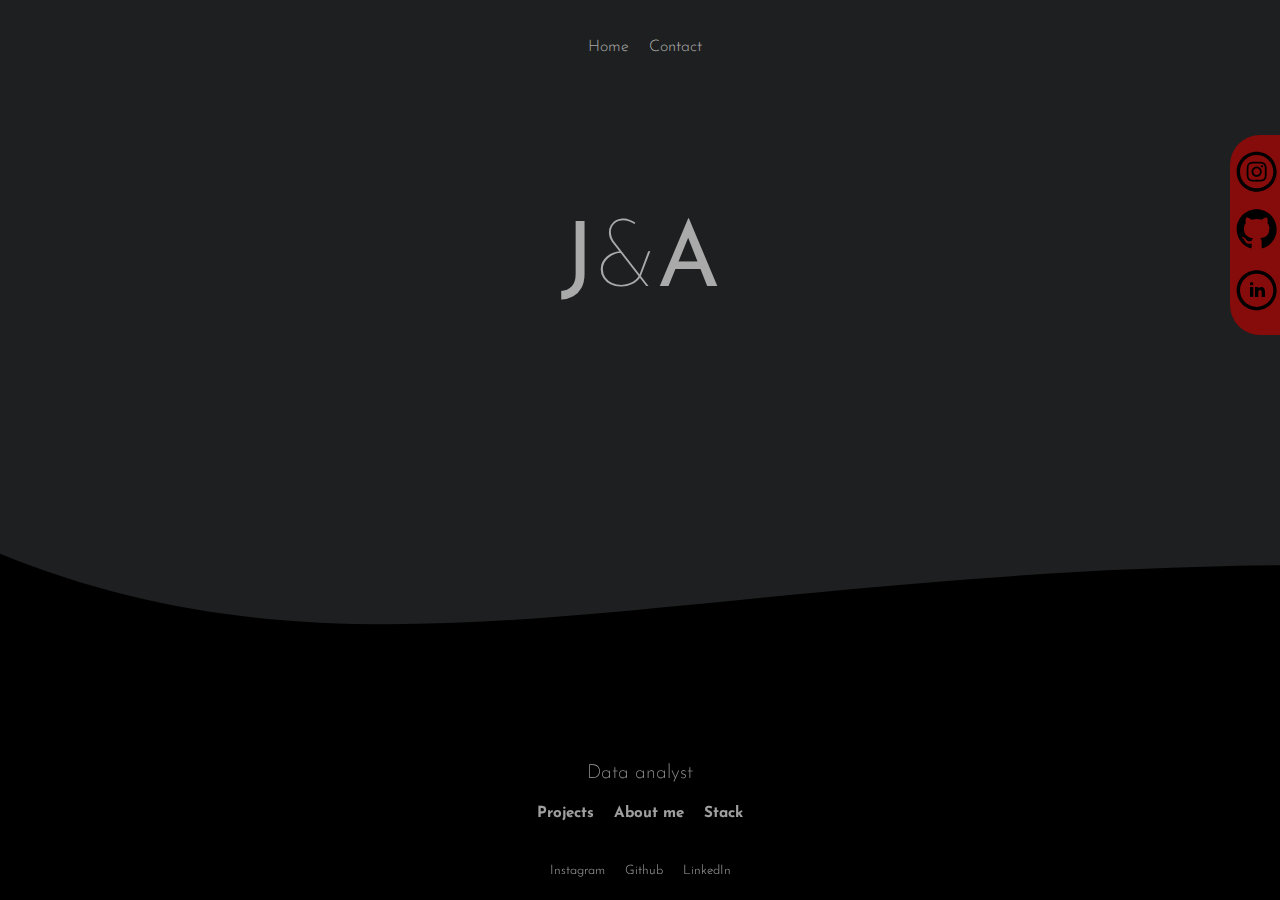
==== index.html @ f3be98b3 "added HTML files" ====
<!doctype html>
<html lang="en">

<head>
    <meta charset="UTF-8">
    <meta name ='viewport' content="width=device-width, initial-scale=1">
    <title>Portfolio With Animations</title>
    <link rel="stylesheet" href="src/styles.css">
</head>

<body>
    <svg version = "1.1" class = "wave"
    xlmn ="https://www.w3.org/2000/svg">
        <path
            d = "
            M0 67
            C 273, 183
              822, -40
              1920, 106
            V 600
            H 0
            V 67
            Z
        ">
        <animate
            repeatCount = "indefinite"
            attributeName = "d"
            dur = "30s"
            attributeType = "XML"
            values= "
                M0 67
                C 473, 283
                822, -40
                1920, 116

                V 600
                H 0
                V 300
                Z;

                M0 77
                C 473, -40
                1222, 283
                1920, 136

                V 600
                H 0
                V 300
                Z;
                
                M0 77
                C 973, 260
                1722, -53
                1920, 120

                V 600
                H 0
                V 300
                Z;

                M0 67
                C 473, 283
                822, -48
                1920, 116

                V 600
                H 0
                V 300
                Z">
        </animate>
    </path>
</svg>


    <header>
        <ul>
            <a href="index.html"><li>Home</li></a>
            <a href="src/pages/contact.html"><li>Contact</li></a>
        </ul>
    </header>

    <section class="section-intro">
        <h1>J<span class = "light-text">&</span>A</h1>
        <div class = 'socials'>
            <div class = 'social'>
                <a href = 'https://www.instagram.com/ang.ski/'>
                    <svg xmlns="http://www.w3.org/2000/svg" viewBox="-14 -10 60 41"><path d="M2 2c5.514 0 10 4.486 10 10s-4.486 10-10 10-10-4.486-10-10 4.486-10 10-10zm0-2c-6.627 0-12 5.373-12 12s5.373 12 12 12 12-5.373 12-12-5.373-12-12-12zm0 7.082c1.602 0 1.792.006 2.425.035 1.627.074 2.385.845 2.46 2.459.028.633.034.822.034 2.424s-.006 1.792-.034 2.424c-.075 1.613-.832 2.386-2.46 2.46-.633.028-.822.035-2.425.035-1.602 0-1.792-.006-2.424-.035-1.63-.075-2.385-.849-2.46-2.46-.028-.632-.035-.822-.035-2.424s.007-1.792.035-2.424c.074-1.615.832-2.386 2.46-2.46.632-.029.822-.034 2.424-.034zm0-1.082c-1.63 0-1.833.007-2.474.037-2.18.1-3.39 1.309-3.49 3.489-.029.641-.036.845-.036 2.474 0 1.63.007 1.834.036 2.474.1 2.179 1.31 3.39 3.49 3.49.641.029.844.036 2.474.036 1.63 0 1.834-.007 2.475-.036 2.176-.1 3.391-1.309 3.489-3.49.029-.64.036-.844.036-2.474 0-1.629-.007-1.833-.036-2.474-.098-2.177-1.309-3.39-3.489-3.489-.641-.03-.845-.037-2.475-.037zm0 2.919c-1.701 0-3.081 1.379-3.081 3.081s1.38 3.081 3.081 3.081 3.081-1.379 3.081-3.081c0-1.701-1.38-3.081-3.081-3.081zm0 5.081c-1.105 0-2-.895-2-2 0-1.104.895-2 2-2 1.104 0 2.001.895 2.001 2s-.897 2-2.001 2zm3.202-5.922c-.397 0-.72.322-.72.72 0 .397.322.72.72.72.398 0 .721-.322.721-.72 0-.398-.322-.72-.721-.72z"/></svg>
                </a>
            </div>
            <div class = 'social'>
                <a href = 'https://github.com/Angjon'>
                    <svg xmlns="http://www.w3.org/2000/svg" viewBox="-14 -5 60 29"><path d="M2 0c-6.626 0-12 5.373-12 12 0 5.302 3.438 9.8 8.207 11.387.599.111.793-.261.793-.577v-2.234c-3.338.726-4.033-1.416-4.033-1.416-.546-1.387-1.333-1.756-1.333-1.756-1.089-.745.083-.729.083-.729 1.205.084 1.839 1.237 1.839 1.237 1.07 1.834 2.807 1.304 3.492.997.107-.775.418-1.305.762-1.604-2.665-.305-5.467-1.334-5.467-5.931 0-1.311.469-2.381 1.236-3.221-.124-.303-.535-1.524.117-3.176 0 0 1.008-.322 3.301 1.23.957-.266 1.983-.399 3.003-.404 1.02.005 2.047.138 3.006.404 2.291-1.552 3.297-1.23 3.297-1.23.653 1.653.242 2.874.118 3.176.77.84 1.235 1.911 1.235 3.221 0 4.609-2.807 5.624-5.479 5.921.43.372.823 1.102.823 2.222v3.293c0 .319.192.694.801.576 4.765-1.589 8.199-6.086 8.199-11.386 0-6.627-5.373-12-12-12z"/></svg>
                </a>
            </div>
            <div class = 'social'>
                <a href = 'https://www.linkedin.com/in/jonas-angulski-71096b219/'>
                    <svg xmlns="http://www.w3.org/2000/svg" viewBox="-14 -2 60 29"><path d="M2 2c5.514 0 10 4.486 10 10s-4.486 10-10 10-10-4.486-10-10 4.486-10 10-10zm0-2c-6.627 0-12 5.373-12 12s5.373 12 12 12 12-5.373 12-12-5.373-12-12-12zm-2 8c0 .557-.447 1.008-1 1.008s-1-.45-1-1.008c0-.557.447-1.008 1-1.008s1 .452 1 1.008zm0 2h-2v6h2v-6zm3 0h-2v6h2v-2.861c0-1.722 2.002-1.881 2.002 0v2.861h1.998v-3.359c0-3.284-3.128-3.164-4-1.548v-1.093z"/></svg>
                </a>
            </div>    
        </div>

    </section>

    
    <footer>
        <h2>Data analyst</h2>
        <div class = "options">
        <a href="src/pages/work.html"><h3>Projects</h3></a>
        <a href="src/pages/about.html"><h3>About me</h3></a>
        <a href="src/pages/stack.html"><h3>Stack</h3></a>

        </div>

        <ul>
            <a href="https://www.instagram.com/ang.ski/" target="_blank"> <li>Instagram</li> </a>
            <a href="https://github.com/Angjon" target="_blank"> <li>Github</li> </a>
            <a href="https://www.linkedin.com/in/jonas-angulski-71096b219/" target="_blank"> <li>LinkedIn</li> </a>
        </ul>
    </footer>
</body>
</html>
---- src/styles.css ----
@import url('https://fonts.googleapis.com/css2?family=Josefin+Sans:wght@100;300;400;500&display=swap');

body {
    background-color: #1e1f20;
    color:#ffffff9f;
    font-family: 'Josefin Sans', sans-serif;
    font-weight: 300;
}

li {
    list-style: none;
    margin: 5px 10px;
}

h1 { 
    font-size: 90px;
    font-weight: 400;
    margin: 0;
}

section {
    display: flex;
    flex-direction: column;
    align-items: center;
}

h2 {
     margin: 3px;
     font-weight: 200;
     text-align: center;
}

h3 {
    margin: 0;
}

.subtitle {
    font-size: 50px;
    font-weight: 400;
    margin-top: 15px;
}

.work-details {
    width: 50%;
}

.work-details td {
    padding: 30px;
    font-size: small;
}

a:hover {
    color: #c58282;
}


.section-intro {
    text-align: center;
    margin-top: 15vh;
}

.light-text {
    font-weight: 100;
}

header ul {
    display: flex;
    padding: 10px 10px 50px 20px;
}

header {
    display:flex;
    justify-content: center;
    height: 75px
}

.socials {
    width: 50px;
    height: 200px;
    background-color: #860b0b;
    border-radius: 30px 0 0 30px;
    position: fixed;
    right: 0;
    top: 15vh;
}

@media only screen and (max-width: 300px) {
    .socials {
        display: none;
    }

}

.social {
    width: 100px;
    height: 33%;
}

.wave {
    fill: rgb(0, 0, 0);
    width: 100vw;
    height: 46vh;
    position: fixed;
    bottom: 0;
    left: 0;
}

.social svg {
    fill: black;

}

footer {
    display: flex;
    position: fixed;
    bottom: 0px;
    left: 0px;
    justify-content: center;
    width: 100vw;
    font-size: small;
    flex-direction: column;
    align-items: center;
}

.about-me {
    width: 60%;
    text-align: center;
}

.about-me img {
    border-radius: 50%;
    height: 200px;
    margin: 40px 10px 10px 10px;
}

.options {
    display: flex;
}

.options a {
    margin: 20px 10px;
}

a {
    text-decoration: none;
    color:#ffffff9f;
}

footer ul {
    padding: 5px;
    display: flex;
}


@media only screen and (max-width: 600px) {
    .work-details {
        width: 80%;

    }

    .work-details td {

        padding: 5px;
    }
}

.sub-pages-footer {
    position: relative;
}

/*Stack pages*/

.stacks h3 {
    display: flex;
    flex-direction: column;
    align-items: center;
    font-weight: 300;
    font-size: medium;
    padding: 3px;
}

/*contact pages*/

.form-submit {

    width: 50%;
}

.form-submit form {
    width: 100%;
}

.form-submit .form-row {
    display: flex;
    justify-content: space-between;
}

.form-row .form-control {
    width: 50%;
    font-size: 10px;
    padding: 5px;
    font-family: 'Josefin Sans', sans-serif;
}

.form-row .form-control:focus, 
.form-submit textarea:focus {

    outline: 0;
    background-color: rgb(212, 168, 168);
}

textarea {
    font-family: 'Josefin Sans', sans-serif;
    width: 100%;
    padding: 0;
    resize: none;
    font-size: 10px;
    margin-top: 5px;
    padding: 8px 0;
}

form button {

    width: 100%;
    background-color: #49cf6b;
    padding: 3px;
    font-family: 'Josefin Sans', sans-serif;
    border: none;
    font-size: 12px;
}

@media only screen and (max-width: 600px) {

    .form-submit {
        width: 80%;
    }

    .form-submit .form-row {
        display: flex;
        flex-direction: column;
        width: 100%;
    }

    .form-row .form-control {
        width: 100%;
        margin-top: 5px;
    }
}
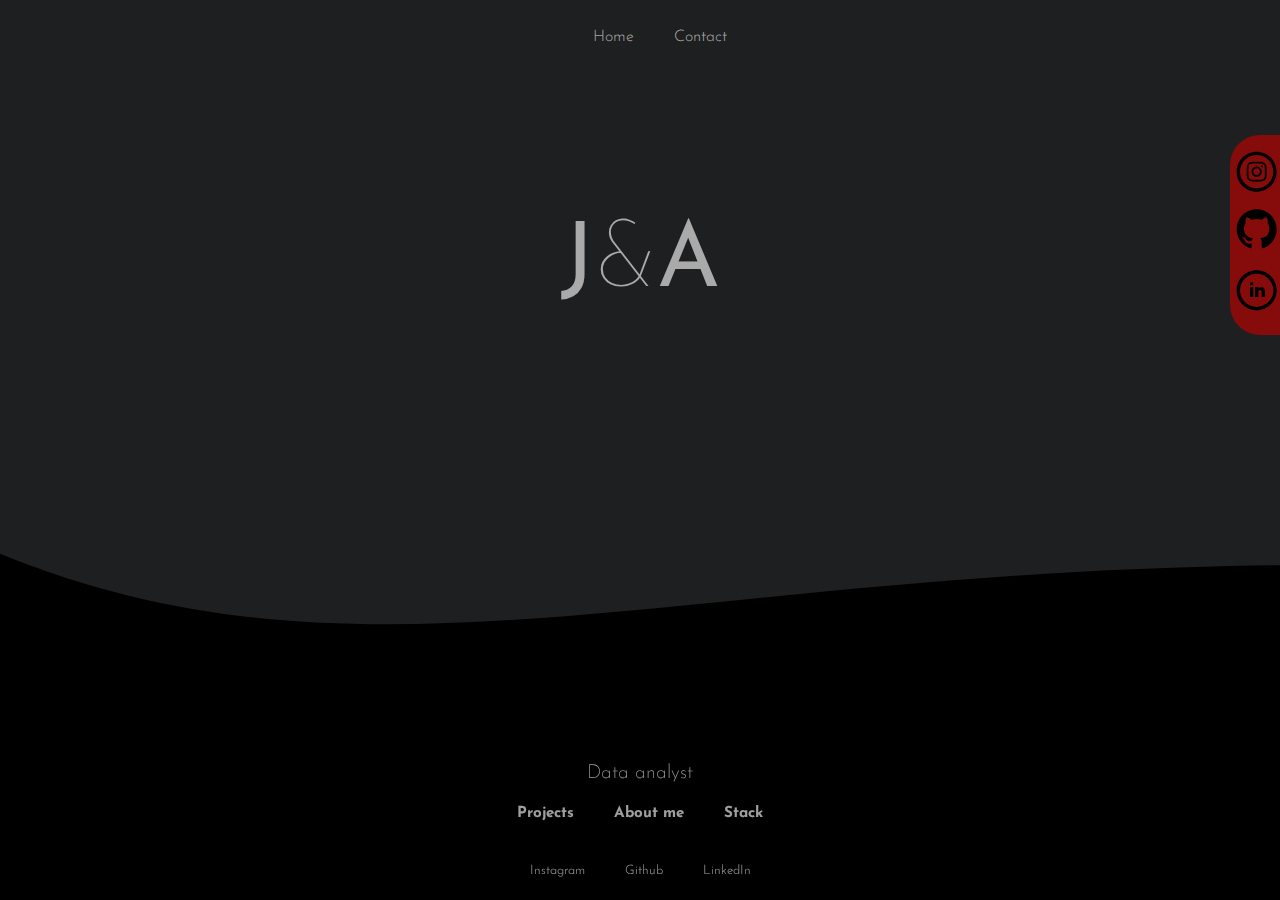
==== commit 7a3d1534: "new hovering styling" ====
--- a/index.html
+++ b/index.html
@@ -72,7 +72,7 @@
 </svg>
 
 
-    <header>
+    <header class = "header-hover">
         <ul>
             <a href="index.html"><li>Home</li></a>
             <a href="src/pages/contact.html"><li>Contact</li></a>
@@ -83,17 +83,17 @@
         <h1>J<span class = "light-text">&</span>A</h1>
         <div class = 'socials'>
             <div class = 'social'>
-                <a href = 'https://www.instagram.com/ang.ski/'>
+                <a href = 'https://www.instagram.com/ang.ski/' target="_blank" class="socials-tag">
                     <svg xmlns="http://www.w3.org/2000/svg" viewBox="-14 -10 60 41"><path d="M2 2c5.514 0 10 4.486 10 10s-4.486 10-10 10-10-4.486-10-10 4.486-10 10-10zm0-2c-6.627 0-12 5.373-12 12s5.373 12 12 12 12-5.373 12-12-5.373-12-12-12zm0 7.082c1.602 0 1.792.006 2.425.035 1.627.074 2.385.845 2.46 2.459.028.633.034.822.034 2.424s-.006 1.792-.034 2.424c-.075 1.613-.832 2.386-2.46 2.46-.633.028-.822.035-2.425.035-1.602 0-1.792-.006-2.424-.035-1.63-.075-2.385-.849-2.46-2.46-.028-.632-.035-.822-.035-2.424s.007-1.792.035-2.424c.074-1.615.832-2.386 2.46-2.46.632-.029.822-.034 2.424-.034zm0-1.082c-1.63 0-1.833.007-2.474.037-2.18.1-3.39 1.309-3.49 3.489-.029.641-.036.845-.036 2.474 0 1.63.007 1.834.036 2.474.1 2.179 1.31 3.39 3.49 3.49.641.029.844.036 2.474.036 1.63 0 1.834-.007 2.475-.036 2.176-.1 3.391-1.309 3.489-3.49.029-.64.036-.844.036-2.474 0-1.629-.007-1.833-.036-2.474-.098-2.177-1.309-3.39-3.489-3.489-.641-.03-.845-.037-2.475-.037zm0 2.919c-1.701 0-3.081 1.379-3.081 3.081s1.38 3.081 3.081 3.081 3.081-1.379 3.081-3.081c0-1.701-1.38-3.081-3.081-3.081zm0 5.081c-1.105 0-2-.895-2-2 0-1.104.895-2 2-2 1.104 0 2.001.895 2.001 2s-.897 2-2.001 2zm3.202-5.922c-.397 0-.72.322-.72.72 0 .397.322.72.72.72.398 0 .721-.322.721-.72 0-.398-.322-.72-.721-.72z"/></svg>
                 </a>
             </div>
             <div class = 'social'>
-                <a href = 'https://github.com/Angjon'>
+                <a href = 'https://github.com/Angjon' target="_blank" class="socials-tag">
                     <svg xmlns="http://www.w3.org/2000/svg" viewBox="-14 -5 60 29"><path d="M2 0c-6.626 0-12 5.373-12 12 0 5.302 3.438 9.8 8.207 11.387.599.111.793-.261.793-.577v-2.234c-3.338.726-4.033-1.416-4.033-1.416-.546-1.387-1.333-1.756-1.333-1.756-1.089-.745.083-.729.083-.729 1.205.084 1.839 1.237 1.839 1.237 1.07 1.834 2.807 1.304 3.492.997.107-.775.418-1.305.762-1.604-2.665-.305-5.467-1.334-5.467-5.931 0-1.311.469-2.381 1.236-3.221-.124-.303-.535-1.524.117-3.176 0 0 1.008-.322 3.301 1.23.957-.266 1.983-.399 3.003-.404 1.02.005 2.047.138 3.006.404 2.291-1.552 3.297-1.23 3.297-1.23.653 1.653.242 2.874.118 3.176.77.84 1.235 1.911 1.235 3.221 0 4.609-2.807 5.624-5.479 5.921.43.372.823 1.102.823 2.222v3.293c0 .319.192.694.801.576 4.765-1.589 8.199-6.086 8.199-11.386 0-6.627-5.373-12-12-12z"/></svg>
                 </a>
             </div>
             <div class = 'social'>
-                <a href = 'https://www.linkedin.com/in/jonas-angulski-71096b219/'>
+                <a href = 'https://www.linkedin.com/in/jonas-angulski-71096b219/' target="_blank" class="socials-tag">
                     <svg xmlns="http://www.w3.org/2000/svg" viewBox="-14 -2 60 29"><path d="M2 2c5.514 0 10 4.486 10 10s-4.486 10-10 10-10-4.486-10-10 4.486-10 10-10zm0-2c-6.627 0-12 5.373-12 12s5.373 12 12 12 12-5.373 12-12-5.373-12-12-12zm-2 8c0 .557-.447 1.008-1 1.008s-1-.45-1-1.008c0-.557.447-1.008 1-1.008s1 .452 1 1.008zm0 2h-2v6h2v-6zm3 0h-2v6h2v-2.861c0-1.722 2.002-1.881 2.002 0v2.861h1.998v-3.359c0-3.284-3.128-3.164-4-1.548v-1.093z"/></svg>
                 </a>
             </div>    
--- a/src/styles.css
+++ b/src/styles.css
@@ -53,6 +53,27 @@
     color: #c58282;
 }
 
+a:not(.socials-tag) {
+    position: relative;
+    padding: 0 10px;
+}
+
+a:not(.socials-tag)::after {
+    content: "";
+    position: absolute;
+    background-color: #c58282;
+    height: 3px;
+    width: 0;
+    left: 0;
+    bottom: -3px;
+    transition: 0.3s;
+}
+
+a:hover::after {
+    width: 100%;
+    color: #c58282;
+
+}
 
 .section-intro {
     text-align: center;
@@ -65,7 +86,24 @@
 
 header ul {
     display: flex;
-    padding: 10px 10px 50px 20px;
+    position: relative;
+}
+
+
+.header-hover a::after {
+    content: "";
+    position: absolute;
+    background-color: #c58282;
+    height: 3px;
+    width: 0;
+    left: 0;
+    bottom: 20px;
+    transition: 0.3s;
+}
+
+.header-hover a:hover::after {
+    width: 100%;
+    color: #c58282;
 }
 
 header {
@@ -110,6 +148,11 @@
 
 }
 
+.social a {
+    text-decoration: none;
+
+}
+
 footer {
     display: flex;
     position: fixed;
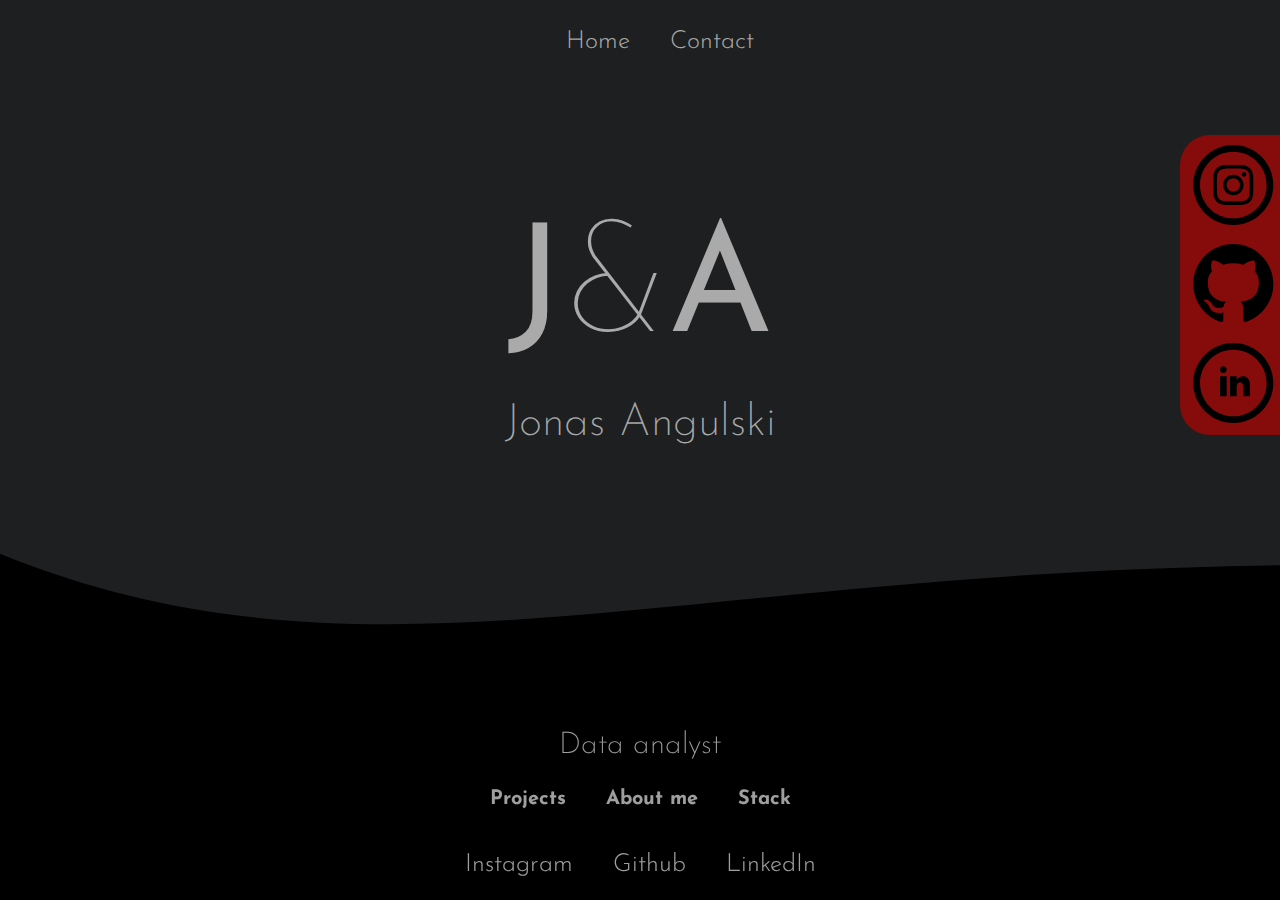
==== commit 5118fe88: "new index styling" ====
--- a/index.html
+++ b/index.html
@@ -81,20 +81,21 @@
 
     <section class="section-intro">
         <h1>J<span class = "light-text">&</span>A</h1>
+        <p><h4>Jonas Angulski</h4></p>
         <div class = 'socials'>
             <div class = 'social'>
                 <a href = 'https://www.instagram.com/ang.ski/' target="_blank" class="socials-tag">
-                    <svg xmlns="http://www.w3.org/2000/svg" viewBox="-14 -10 60 41"><path d="M2 2c5.514 0 10 4.486 10 10s-4.486 10-10 10-10-4.486-10-10 4.486-10 10-10zm0-2c-6.627 0-12 5.373-12 12s5.373 12 12 12 12-5.373 12-12-5.373-12-12-12zm0 7.082c1.602 0 1.792.006 2.425.035 1.627.074 2.385.845 2.46 2.459.028.633.034.822.034 2.424s-.006 1.792-.034 2.424c-.075 1.613-.832 2.386-2.46 2.46-.633.028-.822.035-2.425.035-1.602 0-1.792-.006-2.424-.035-1.63-.075-2.385-.849-2.46-2.46-.028-.632-.035-.822-.035-2.424s.007-1.792.035-2.424c.074-1.615.832-2.386 2.46-2.46.632-.029.822-.034 2.424-.034zm0-1.082c-1.63 0-1.833.007-2.474.037-2.18.1-3.39 1.309-3.49 3.489-.029.641-.036.845-.036 2.474 0 1.63.007 1.834.036 2.474.1 2.179 1.31 3.39 3.49 3.49.641.029.844.036 2.474.036 1.63 0 1.834-.007 2.475-.036 2.176-.1 3.391-1.309 3.489-3.49.029-.64.036-.844.036-2.474 0-1.629-.007-1.833-.036-2.474-.098-2.177-1.309-3.39-3.489-3.489-.641-.03-.845-.037-2.475-.037zm0 2.919c-1.701 0-3.081 1.379-3.081 3.081s1.38 3.081 3.081 3.081 3.081-1.379 3.081-3.081c0-1.701-1.38-3.081-3.081-3.081zm0 5.081c-1.105 0-2-.895-2-2 0-1.104.895-2 2-2 1.104 0 2.001.895 2.001 2s-.897 2-2.001 2zm3.202-5.922c-.397 0-.72.322-.72.72 0 .397.322.72.72.72.398 0 .721-.322.721-.72 0-.398-.322-.72-.721-.72z"/></svg>
+                    <svg xmlns="http://www.w3.org/2000/svg" viewBox="0 -3 30 30"><path d="M16 2c5.514 0 10 4.486 10 10s-4.486 10-10 10-10-4.486-10-10 4.486-10 10-10zm0-2c-6.627 0-12 5.373-12 12s5.373 12 12 12 12-5.373 12-12-5.373-12-12-12zm0 7.082c1.602 0 1.792.006 2.425.035 1.627.074 2.385.845 2.46 2.459.028.633.034.822.034 2.424s-.006 1.792-.034 2.424c-.075 1.613-.832 2.386-2.46 2.46-.633.028-.822.035-2.425.035-1.602 0-1.792-.006-2.424-.035-1.63-.075-2.385-.849-2.46-2.46-.028-.632-.035-.822-.035-2.424s.007-1.792.035-2.424c.074-1.615.832-2.386 2.46-2.46.632-.029.822-.034 2.424-.034zm0-1.082c-1.63 0-1.833.007-2.474.037-2.18.1-3.39 1.309-3.49 3.489-.029.641-.036.845-.036 2.474 0 1.63.007 1.834.036 2.474.1 2.179 1.31 3.39 3.49 3.49.641.029.844.036 2.474.036 1.63 0 1.834-.007 2.475-.036 2.176-.1 3.391-1.309 3.489-3.49.029-.64.036-.844.036-2.474 0-1.629-.007-1.833-.036-2.474-.098-2.177-1.309-3.39-3.489-3.489-.641-.03-.845-.037-2.475-.037zm0 2.919c-1.701 0-3.081 1.379-3.081 3.081s1.38 3.081 3.081 3.081 3.081-1.379 3.081-3.081c0-1.701-1.38-3.081-3.081-3.081zm0 5.081c-1.105 0-2-.895-2-2 0-1.104.895-2 2-2 1.104 0 2.001.895 2.001 2s-.897 2-2.001 2zm3.202-5.922c-.397 0-.72.322-.72.72 0 .397.322.72.72.72.398 0 .721-.322.721-.72 0-.398-.322-.72-.721-.72z"/></svg>
                 </a>
             </div>
             <div class = 'social'>
                 <a href = 'https://github.com/Angjon' target="_blank" class="socials-tag">
-                    <svg xmlns="http://www.w3.org/2000/svg" viewBox="-14 -5 60 29"><path d="M2 0c-6.626 0-12 5.373-12 12 0 5.302 3.438 9.8 8.207 11.387.599.111.793-.261.793-.577v-2.234c-3.338.726-4.033-1.416-4.033-1.416-.546-1.387-1.333-1.756-1.333-1.756-1.089-.745.083-.729.083-.729 1.205.084 1.839 1.237 1.839 1.237 1.07 1.834 2.807 1.304 3.492.997.107-.775.418-1.305.762-1.604-2.665-.305-5.467-1.334-5.467-5.931 0-1.311.469-2.381 1.236-3.221-.124-.303-.535-1.524.117-3.176 0 0 1.008-.322 3.301 1.23.957-.266 1.983-.399 3.003-.404 1.02.005 2.047.138 3.006.404 2.291-1.552 3.297-1.23 3.297-1.23.653 1.653.242 2.874.118 3.176.77.84 1.235 1.911 1.235 3.221 0 4.609-2.807 5.624-5.479 5.921.43.372.823 1.102.823 2.222v3.293c0 .319.192.694.801.576 4.765-1.589 8.199-6.086 8.199-11.386 0-6.627-5.373-12-12-12z"/></svg>
+                    <svg xmlns="http://www.w3.org/2000/svg" viewBox="0 -3 30 30"><path d="M16 0c-6.626 0-12 5.373-12 12 0 5.302 3.438 9.8 8.207 11.387.599.111.793-.261.793-.577v-2.234c-3.338.726-4.033-1.416-4.033-1.416-.546-1.387-1.333-1.756-1.333-1.756-1.089-.745.083-.729.083-.729 1.205.084 1.839 1.237 1.839 1.237 1.07 1.834 2.807 1.304 3.492.997.107-.775.418-1.305.762-1.604-2.665-.305-5.467-1.334-5.467-5.931 0-1.311.469-2.381 1.236-3.221-.124-.303-.535-1.524.117-3.176 0 0 1.008-.322 3.301 1.23.957-.266 1.983-.399 3.003-.404 1.02.005 2.047.138 3.006.404 2.291-1.552 3.297-1.23 3.297-1.23.653 1.653.242 2.874.118 3.176.77.84 1.235 1.911 1.235 3.221 0 4.609-2.807 5.624-5.479 5.921.43.372.823 1.102.823 2.222v3.293c0 .319.192.694.801.576 4.765-1.589 8.199-6.086 8.199-11.386 0-6.627-5.373-12-12-12z"/></svg>
                 </a>
             </div>
             <div class = 'social'>
                 <a href = 'https://www.linkedin.com/in/jonas-angulski-71096b219/' target="_blank" class="socials-tag">
-                    <svg xmlns="http://www.w3.org/2000/svg" viewBox="-14 -2 60 29"><path d="M2 2c5.514 0 10 4.486 10 10s-4.486 10-10 10-10-4.486-10-10 4.486-10 10-10zm0-2c-6.627 0-12 5.373-12 12s5.373 12 12 12 12-5.373 12-12-5.373-12-12-12zm-2 8c0 .557-.447 1.008-1 1.008s-1-.45-1-1.008c0-.557.447-1.008 1-1.008s1 .452 1 1.008zm0 2h-2v6h2v-6zm3 0h-2v6h2v-2.861c0-1.722 2.002-1.881 2.002 0v2.861h1.998v-3.359c0-3.284-3.128-3.164-4-1.548v-1.093z"/></svg>
+                    <svg xmlns="http://www.w3.org/2000/svg" viewBox="0 -3 30 30"><path d="M16 2c5.514 0 10 4.486 10 10s-4.486 10-10 10-10-4.486-10-10 4.486-10 10-10zm0-2c-6.627 0-12 5.373-12 12s5.373 12 12 12 12-5.373 12-12-5.373-12-12-12zm-2 8c0 .557-.447 1.008-1 1.008s-1-.45-1-1.008c0-.557.447-1.008 1-1.008s1 .452 1 1.008zm0 2h-2v6h2v-6zm3 0h-2v6h2v-2.861c0-1.722 2.002-1.881 2.002 0v2.861h1.998v-3.359c0-3.284-3.128-3.164-4-1.548v-1.093z"/></svg>
                 </a>
             </div>    
         </div>
--- a/src/styles.css
+++ b/src/styles.css
@@ -10,14 +10,21 @@
 li {
     list-style: none;
     margin: 5px 10px;
+    font-size: 25px;
 }
 
 h1 { 
-    font-size: 90px;
+    font-size: 150px;
     font-weight: 400;
     margin: 0;
 }
 
+.section-intro h4 {
+    font-weight: 200;
+    font-size: 45px;
+    margin-top: 0;
+}
+
 section {
     display: flex;
     flex-direction: column;
@@ -25,13 +32,15 @@
 }
 
 h2 {
-     margin: 3px;
+     margin: 8px;
      font-weight: 200;
+     font-size: 30px;
      text-align: center;
 }
 
 h3 {
     margin: 0;
+    font-size: 20px;
 }
 
 .subtitle {
@@ -97,7 +106,7 @@
     height: 3px;
     width: 0;
     left: 0;
-    bottom: 20px;
+    bottom: 12px;
     transition: 0.3s;
 }
 
@@ -113,8 +122,8 @@
 }
 
 .socials {
-    width: 50px;
-    height: 200px;
+    width: 100px;
+    height: 300px;
     background-color: #860b0b;
     border-radius: 30px 0 0 30px;
     position: fixed;
@@ -127,6 +136,15 @@
         display: none;
     }
 
+}
+
+table p {
+    font-size: 15px;
+}
+
+table a{
+    font-size: 12px;
+    font-weight: 500;
 }
 
 .social {
@@ -150,7 +168,6 @@
 
 .social a {
     text-decoration: none;
-
 }
 
 footer {
@@ -218,7 +235,7 @@
     flex-direction: column;
     align-items: center;
     font-weight: 300;
-    font-size: medium;
+    font-size: 40px;
     padding: 3px;
 }
 
@@ -240,7 +257,7 @@
 
 .form-row .form-control {
     width: 50%;
-    font-size: 10px;
+    font-size: 20px;
     padding: 5px;
     font-family: 'Josefin Sans', sans-serif;
 }
@@ -257,7 +274,7 @@
     width: 100%;
     padding: 0;
     resize: none;
-    font-size: 10px;
+    font-size: 20px;
     margin-top: 5px;
     padding: 8px 0;
 }
@@ -269,7 +286,7 @@
     padding: 3px;
     font-family: 'Josefin Sans', sans-serif;
     border: none;
-    font-size: 12px;
+    font-size: 20px;
 }
 
 @media only screen and (max-width: 600px) {
